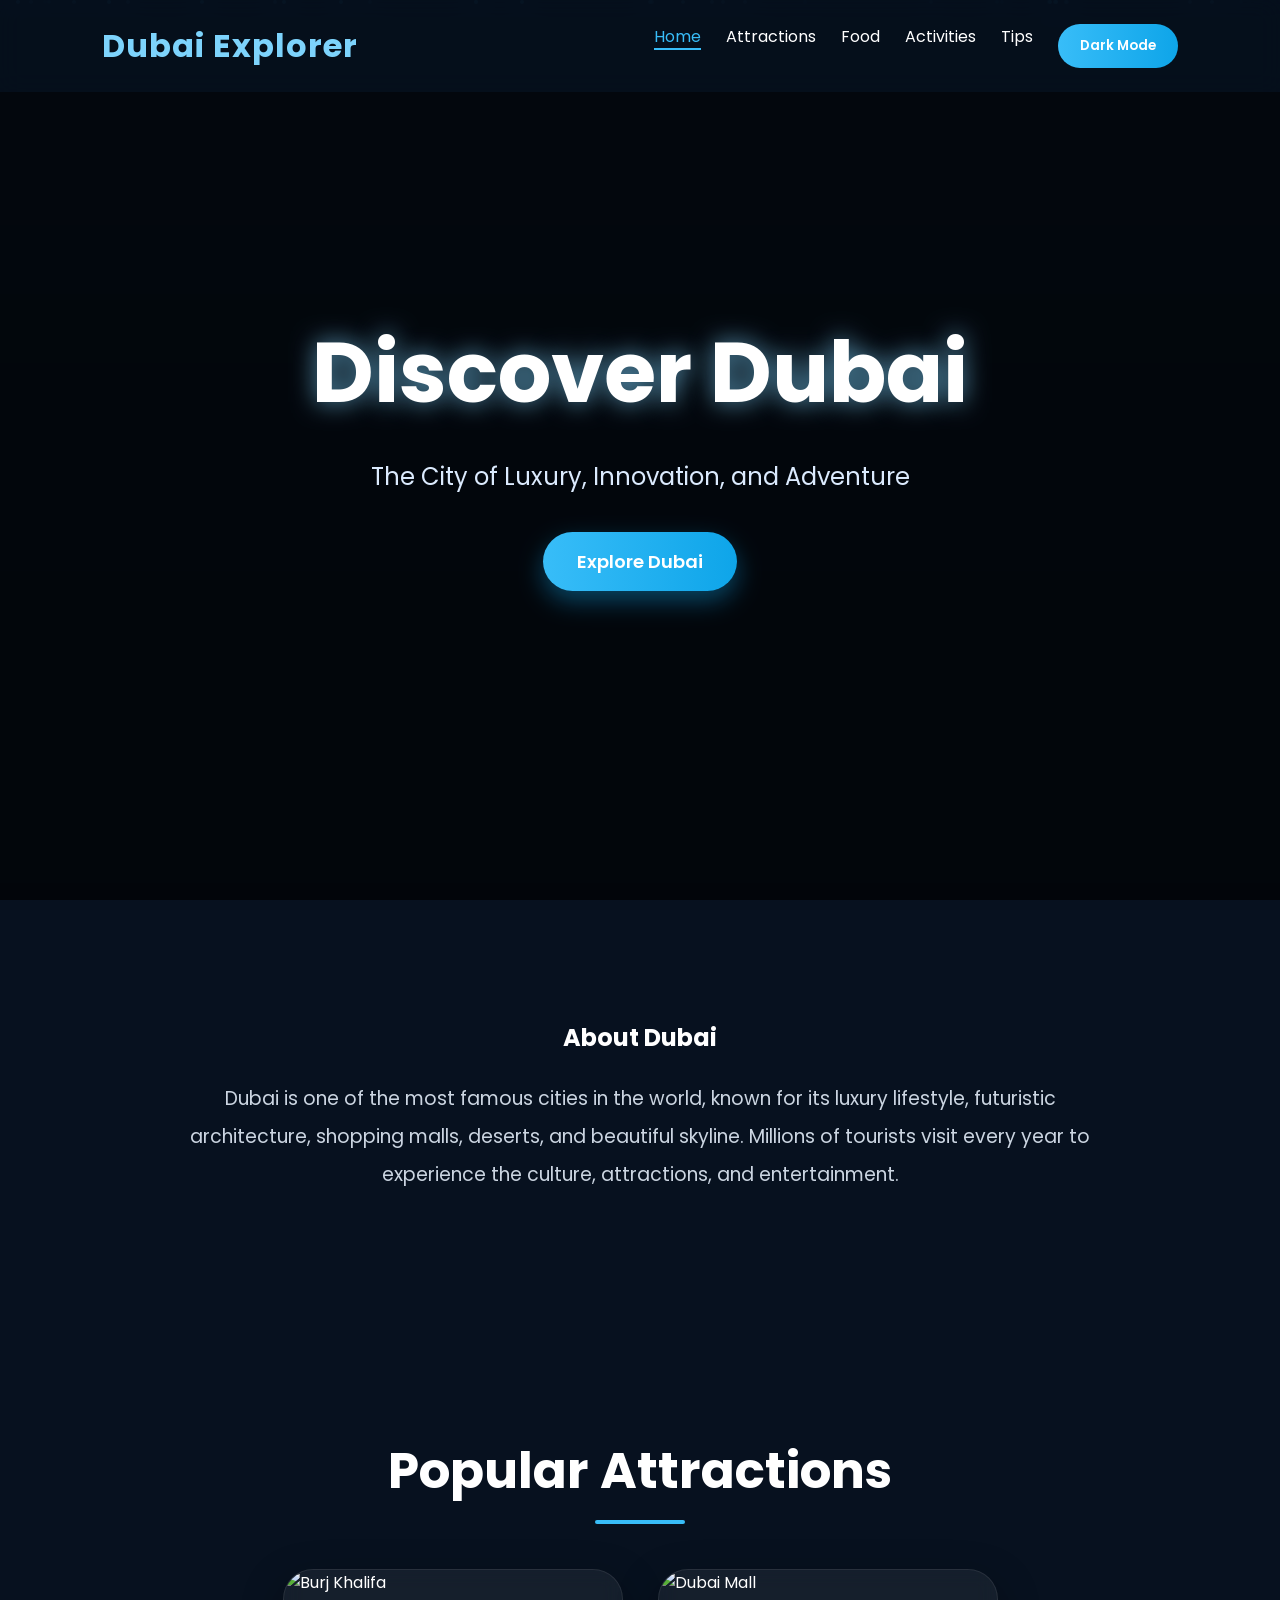
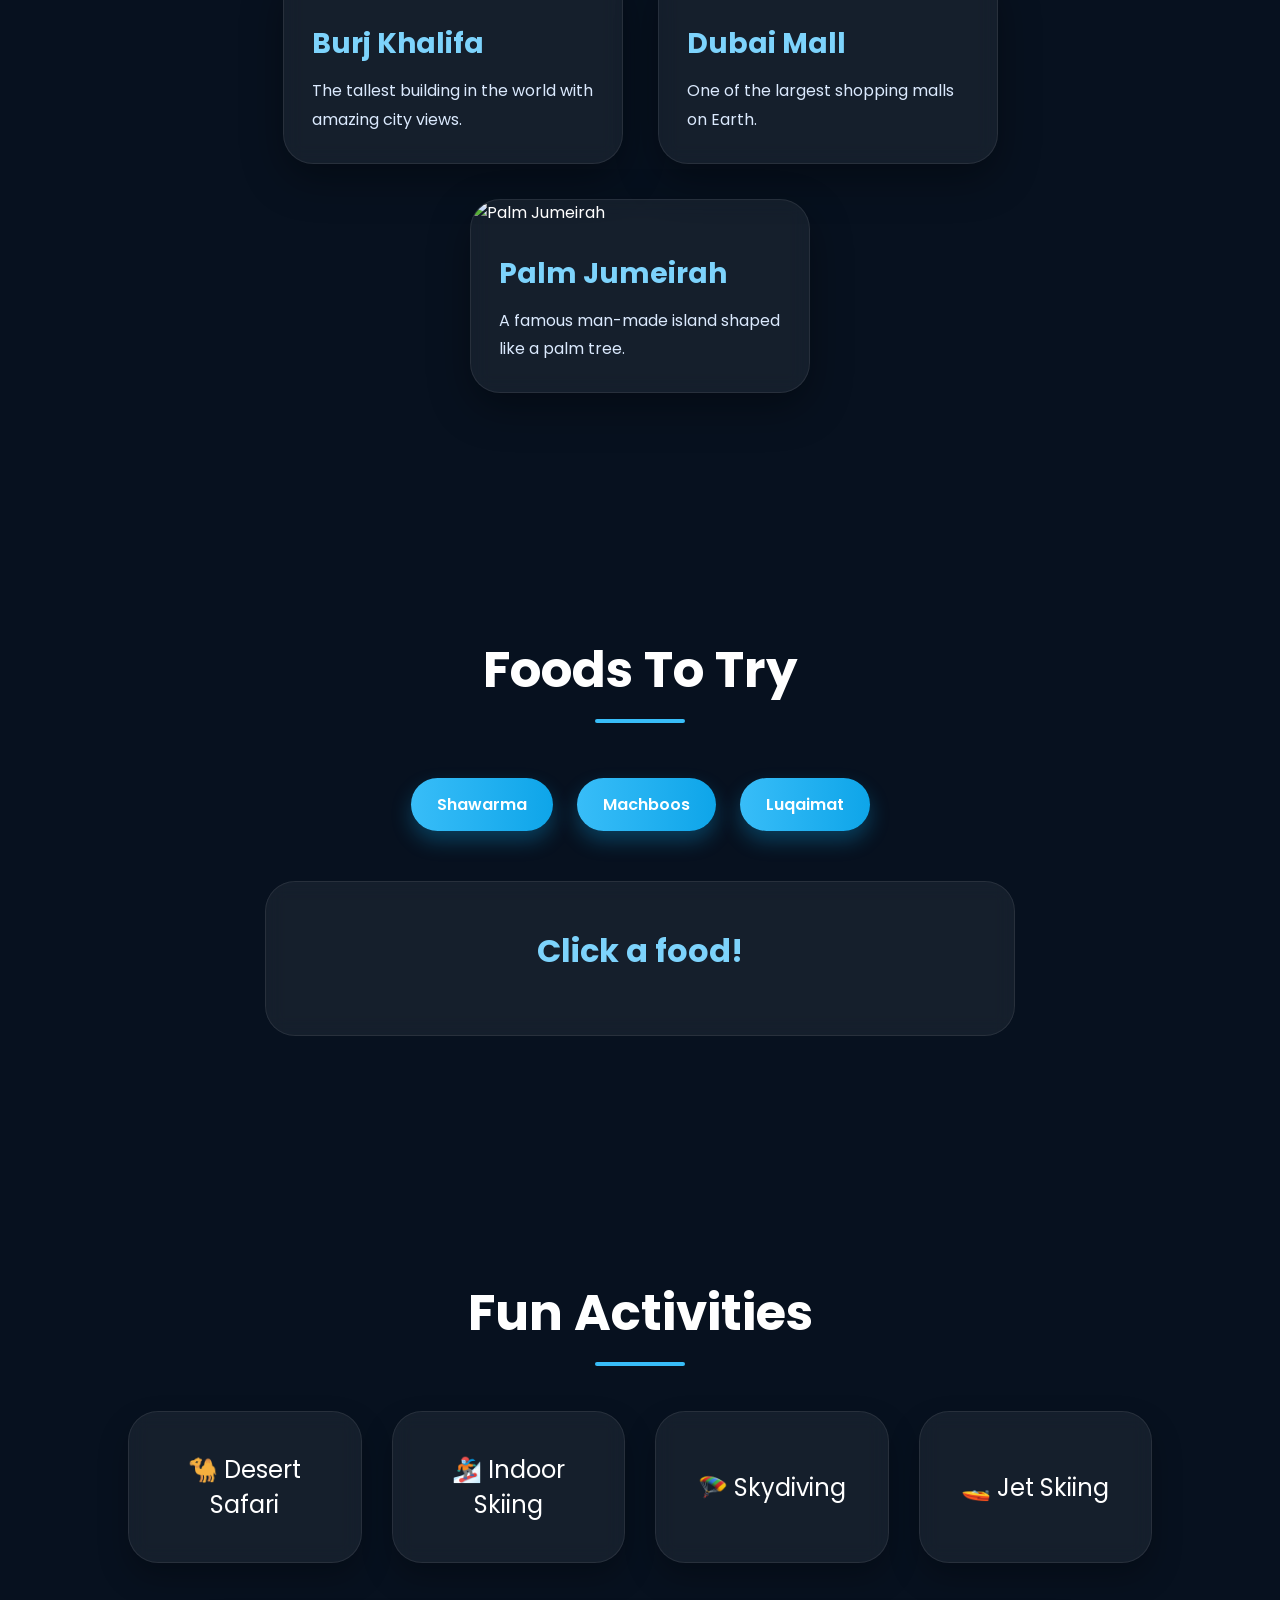
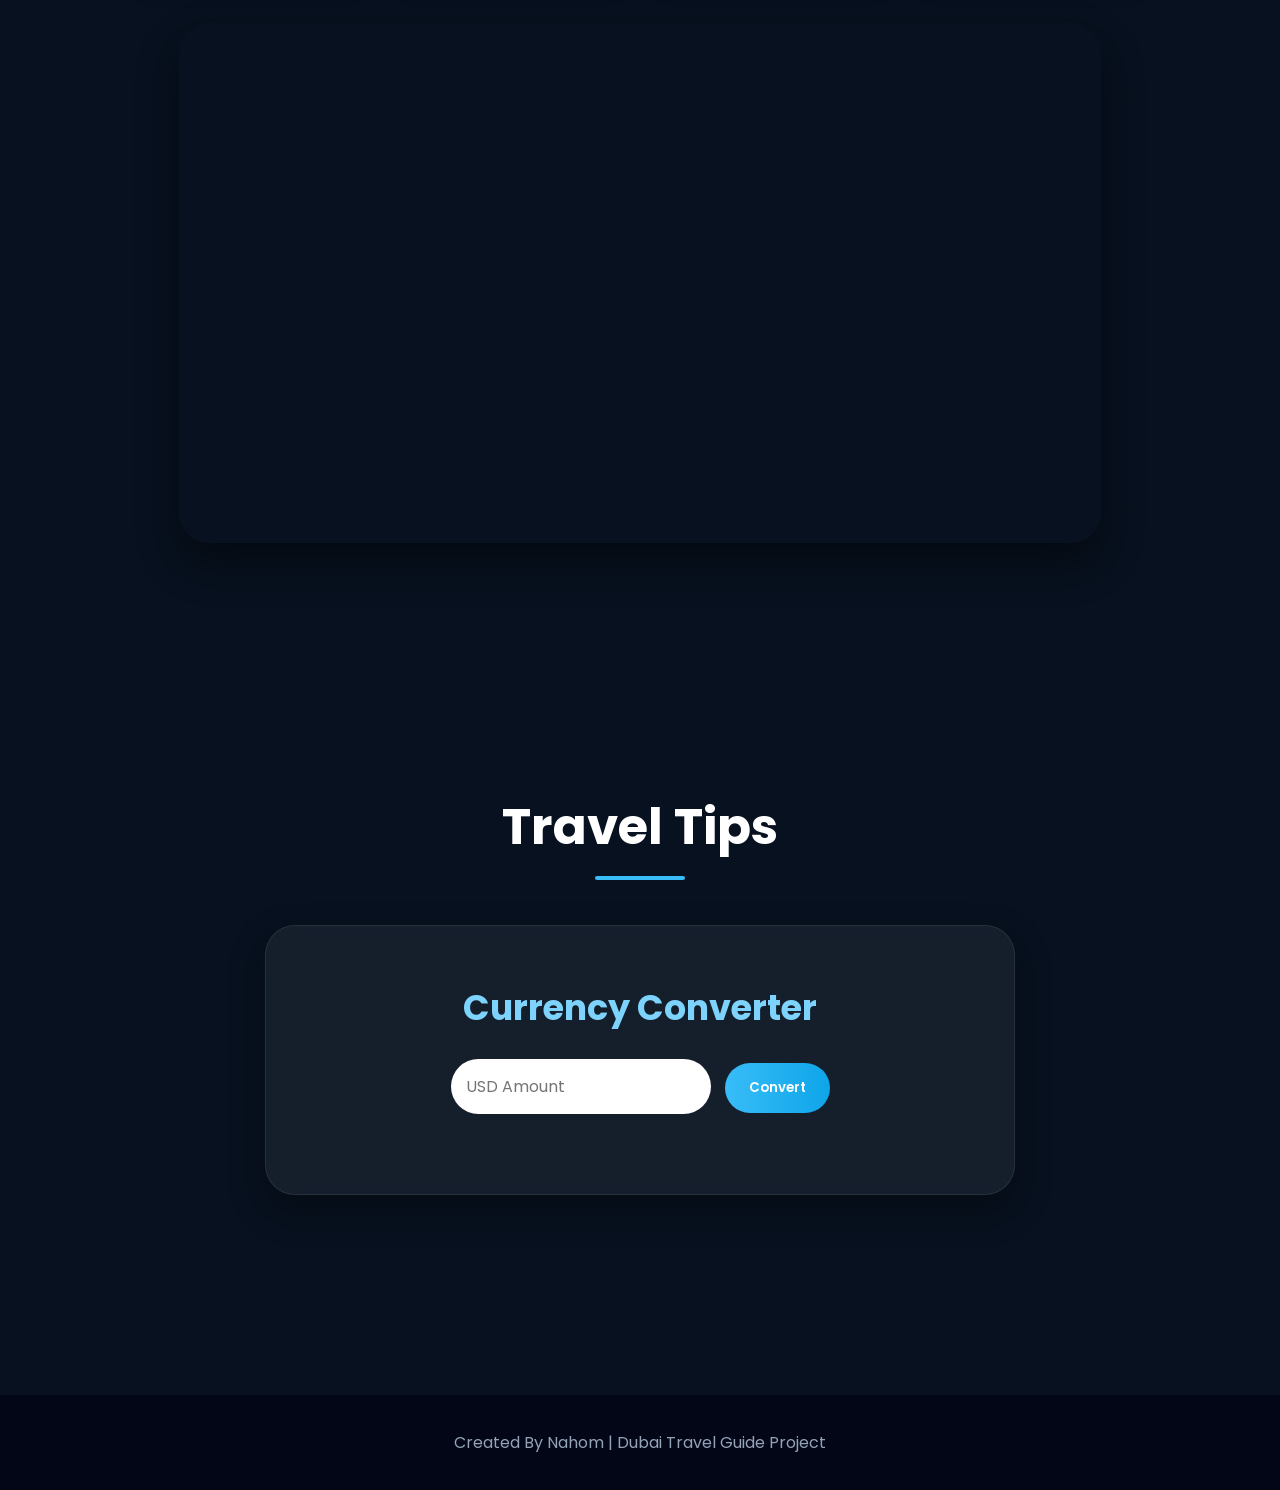
==== index.html @ 80ba0ea5 "Add files via upload" ====
<!DOCTYPE html>
<html lang="en">
<head>
    <meta charset="UTF-8">
    <meta name="viewport" content="width=device-width, initial-scale=1.0">
    <title>Discover Dubai</title>

    <link rel="stylesheet" href="style.css">

    <link href="https://fonts.googleapis.com/css2?family=Poppins:wght@300;400;600;700&display=swap" rel="stylesheet">
</head>
<body>
    <div id="loader">
        <div class="spinner"></div>
    </div>
    <div id="particles"></div>
    <div id="progressBar"></div>
    <nav class="navbar">
        <h1>Dubai Explorer</h1>
    
        <ul>
            <li><a href="index.html">Home</a></li>
            <li><a href="index.html#attractions">Attractions</a></li>
            <li><a href="index.html#food">Food</a></li>
            <li><a href="index.html#activities">Activities</a></li>
            <li><a href="index.html#tips">Tips</a></li>
                <button id="darkModeBtn">Dark Mode</button>

        </ul>
    </nav>


    <header id="home">
        <div class="overlay">
            <h2 id="typing"></h2>
            <p>The City of Luxury, Innovation, and Adventure</p>

            <button onclick="welcomeMessage()">Explore Dubai</button>
        </div>
    </header>

    <section class="about">
        <h2>About Dubai</h2>

        <p>
            Dubai is one of the most famous cities in the world, known for its luxury lifestyle,
            futuristic architecture, shopping malls, deserts, and beautiful skyline. Millions of
            tourists visit every year to experience the culture, attractions, and entertainment.
        </p>
    </section>

    <section id="attractions">
        <h2 class="section-title">Popular Attractions</h2>

        <div class="card-container">

            <div class="card">
                <img src="https://images.unsplash.com/photo-1512453979798-5ea266f8880c?q=80&w=1200&auto=format&fit=crop" alt="Burj Khalifa">

                <div class="card-content">
                    <h3>Burj Khalifa</h3>
                    <p>The tallest building in the world with amazing city views.</p>
                </div>
            </div>

            <div class="card">
                <img src="https://images.unsplash.com/photo-1580674684081-7617fbf3d745?q=80&w=1200&auto=format&fit=crop" alt="Dubai Mall">

                <div class="card-content">
                    <h3>Dubai Mall</h3>
                    <p>One of the largest shopping malls on Earth.</p>
                </div>
            </div>

            <div class="card">
                <img src="https://images.unsplash.com/photo-1577717903315-1691ae25ab3f?q=80&w=1200&auto=format&fit=crop" alt="Palm Jumeirah">

                <div class="card-content">
                    <h3>Palm Jumeirah</h3>
                    <p>A famous man-made island shaped like a palm tree.</p>
                </div>
            </div>

        </div>
    </section>

    <section id="food">
        <h2 class="section-title">Foods To Try</h2>
    
        <div class="food-buttons">
            <button onclick="showFood('shawarma')">Shawarma</button>
            <button onclick="showFood('machboos')">Machboos</button>
            <button onclick="showFood('luqaimat')">Luqaimat</button>
        </div>
    
        <div class="food-display">
            <h3 id="foodTitle">Click a food!</h3>
    
            <img class="num1" id="foodPic" style="display:none;">
    
            <p id="foodText"></p>
        </div>
    </section>
    
    
    <section id="activities">
        <h2 class="section-title">Fun Activities</h2>
    
        <div class="activity-list">
    
            <a class="activity" href="desert-safari.html">🐪 Desert Safari</a>
            <a class="activity" href="skiing.html">🏂 Indoor Skiing</a>
            <a class="activity" href="skydiving.html">🪂 Skydiving</a>
            <a class="activity" href="jetski.html">🚤 Jet Skiing</a>
    
        </div>
    
        <div class="video-container">
            <iframe width="560" height="315"
                src="https://www.youtube.com/embed/tgbNymZ7vqY"
                title="Dubai Video"
                frameborder="0"
                allowfullscreen>
            </iframe>
        </div>
    </section>

    <section id="tips">
        <h2 class="section-title">Travel Tips</h2>

        <div class="tips-box">

            <h3>Currency Converter</h3>

            <input type="number" id="usdInput" placeholder="USD Amount">

            <button onclick="convertCurrency()">Convert</button>

            <p id="currencyResult"></p>

        </div>
    </section>

    <footer>
        <p>Created By Nahom | Dubai Travel Guide Project</p>
    </footer>

    <script src="script.js"></script>
    <script>
        window.addEventListener("load", function () {
            document.body.classList.add("loaded");
        });
    </script>
</body>
</html>
---- style.css ----
*{
    margin:0;
    padding:0;
    box-sizing:border-box;
    font-family:'Poppins', sans-serif;
    scroll-behavior:smooth;
}

body{
    background:#07111f;
    color:white;
    overflow-x:hidden;
}

/* NAVBAR */

nav{
    width:100%;

    display:flex;
    justify-content:space-between;
    align-items:center;

    padding:22px 8%;

    position:fixed;
    top:0;

    background:rgba(7,17,31,0.75);

    backdrop-filter:blur(12px);

    z-index:1000;
}

nav h1{
    font-size:32px;
    font-weight:700;
    color:#7dd3fc;
    letter-spacing:1px;
}

nav ul{
    display:flex;
    list-style:none;
    gap:30px;
}

nav a{
    color:white;
    text-decoration:none;
    font-size:17px;
    transition:0.3s;
    position:relative;
}

nav a::after{
    content:"";
    position:absolute;
    left:0;
    bottom:-5px;

    width:0%;
    height:2px;

    background:#7dd3fc;

    transition:0.3s;
}

nav a:hover::after{
    width:100%;
}

#darkModeBtn{
    border:none;

    padding:12px 22px;

    border-radius:50px;

    background:linear-gradient(to right,#38bdf8,#0ea5e9);

    color:white;

    cursor:pointer;

    font-weight:600;

    transition:0.3s;
}

#darkModeBtn:hover{
    transform:translateY(-3px);
}

/* HERO */

header{
    height:100vh;

    background:
    linear-gradient(rgba(0,0,0,0.55), rgba(0,0,0,0.65)),
    url("https://images.unsplash.com/photo-1518684079-3c830dcef090?q=80&w=1600&auto=format&fit=crop");

    background-size:cover;
    background-position:center;

    display:flex;
    justify-content:center;
    align-items:center;

    text-align:center;
}

.overlay{
    max-width:800px;
    padding:40px;
}

.overlay h2{
    font-size:85px;
    color:white;
    text-shadow:0 0 25px rgba(125,211,252,0.7);
}

.overlay p{
    margin-top:20px;

    font-size:24px;

    color:#dbeafe;

    line-height:1.7;
}

.overlay button{
    margin-top:35px;

    padding:16px 34px;

    border:none;

    border-radius:50px;

    background:linear-gradient(to right,#38bdf8,#0ea5e9);

    color:white;

    font-size:18px;
    font-weight:600;

    cursor:pointer;

    transition:0.3s;

    box-shadow:0 10px 25px rgba(14,165,233,0.4);
}

.overlay button:hover{
    transform:translateY(-5px) scale(1.03);
}

/* GENERAL */

section{
    padding:120px 10%;
}

.section-title{
    text-align:center;

    font-size:50px;

    margin-bottom:60px;

    color:white;

    position:relative;
}

.section-title::after{
    content:"";

    width:90px;
    height:4px;

    background:#38bdf8;

    position:absolute;

    left:50%;
    transform:translateX(-50%);

    bottom:-15px;

    border-radius:10px;
}

/* ABOUT */

.about{
    text-align:center;
}

.about p{
    max-width:900px;

    margin:auto;

    margin-top:25px;

    font-size:19px;

    line-height:2;

    color:#cbd5e1;
}

/* CARDS */

.card-container{
    display:flex;
    justify-content:center;
    gap:35px;
    flex-wrap:wrap;
}

.card{
    width:340px;

    background:rgba(255,255,255,0.06);

    border:1px solid rgba(255,255,255,0.08);

    backdrop-filter:blur(10px);

    border-radius:30px;

    overflow:hidden;

    transition:0.4s;

    box-shadow:0 15px 40px rgba(0,0,0,0.35);
}

.card:hover{
    transform:translateY(-12px);
}

.card img{
    width:100%;
    height:240px;
    object-fit:cover;
}

.card-content{
    padding:28px;
}

.card-content h3{
    font-size:28px;
    color:#7dd3fc;
    margin-bottom:12px;
}

.card-content p{
    line-height:1.8;
    color:#dbeafe;
}

/* FOOD */

.num1{
    height: 150px;
}
.food-display{
    text-align: center;
}

#foodPic{
    display: none;
    margin: 15px auto;
    border-radius: 10px;
    max-width: 300px;
}

.food-buttons{
    text-align:center;
    margin-bottom:40px;
}

.food-buttons button{
    margin:10px;

    padding:14px 26px;

    border:none;

    border-radius:50px;

    background:linear-gradient(to right,#38bdf8,#0ea5e9);

    color:white;

    font-size:16px;
    font-weight:600;

    cursor:pointer;

    transition:0.3s;

    box-shadow:0 10px 20px rgba(14,165,233,0.3);
}

.food-buttons button:hover{
    transform:translateY(-4px);
}

.food-display{
    max-width:750px;

    margin:auto;

    background:rgba(255,255,255,0.06);

    border:1px solid rgba(255,255,255,0.08);

    backdrop-filter:blur(10px);

    padding:45px;

    border-radius:30px;

    text-align:center;
}

.food-display h3{
    font-size:32px;
    color:#7dd3fc;
    margin-bottom:15px;
}

.food-display p{
    line-height:1.9;
    color:#dbeafe;
}

/* ACTIVITIES */

.activity-list{
    display:grid;

    grid-template-columns:repeat(auto-fit,minmax(220px,1fr));

    gap:30px;
}

.activity{
    background:rgba(255,255,255,0.06);

    border:1px solid rgba(255,255,255,0.08);

    backdrop-filter:blur(10px);

    padding:40px;

    border-radius:30px;

    text-align:center;

    font-size:24px;

    transition:0.3s;

    box-shadow:0 15px 30px rgba(0,0,0,0.25);
}
.activity {
    display:flex;
    justify-content:center;
    align-items:center;
}

.activity:hover{
    transform:translateY(-8px);

    background:linear-gradient(to right,#38bdf8,#0ea5e9);
}

/* VIDEO */

.video-container{
    margin-top:60px;
    text-align:center;
}

iframe{
    width:90%;
    max-width:950px;
    height:520px;

    border:none;

    border-radius:30px;

    box-shadow:0 20px 40px rgba(0,0,0,0.45);
}

/* TIPS */

.tips-box{
    max-width:750px;

    margin:auto;

    background:rgba(255,255,255,0.06);

    border:1px solid rgba(255,255,255,0.08);

    backdrop-filter:blur(10px);

    padding:55px;

    border-radius:30px;

    text-align:center;

    box-shadow:0 15px 35px rgba(0,0,0,0.35);
}

.tips-box h3{
    font-size:35px;
    color:#7dd3fc;
    margin-bottom:25px;
}

.tips-box input{
    width:260px;

    padding:15px;

    border:none;

    border-radius:50px;

    outline:none;

    font-size:16px;
}

.tips-box button{
    margin-left:10px;

    padding:15px 24px;

    border:none;

    border-radius:50px;

    background:linear-gradient(to right,#38bdf8,#0ea5e9);

    color:white;

    font-weight:600;

    cursor:pointer;

    transition:0.3s;
}

.tips-box button:hover{
    transform:translateY(-3px);
}

#currencyResult{
    margin-top:25px;
    font-size:22px;
    color:#dbeafe;
}

/* FOOTER */

footer{
    padding:35px;

    text-align:center;

    background:#020617;

    color:#94a3b8;

    margin-top:80px;
}

/* LIGHT MODE */

.light-mode{
    background:#f1f5f9;
    color:black;
}

.light-mode nav{
    background:rgba(255,255,255,0.85);
}

.light-mode nav a{
    color:black;
}

.light-mode .card,
.light-mode .food-display,
.light-mode .activity,
.light-mode .tips-box{
    background:white;
    color:black;
    border:none;
}

.light-mode .about p,
.light-mode .card-content p,
.light-mode .food-display p,
.light-mode #currencyResult{
    color:#333;
}
/* REMOVE BLUE UNDERLINE FROM ALL LINKS */
a {
    text-decoration: none;
    color: inherit;
}

/* NAVBAR CLEANUP */
.navbar {
    width:100%;
    display:flex;
    justify-content:space-between;
    align-items:center;
    padding:22px 8%;
    position:fixed;
    top:0;
    background:rgba(7,17,31,0.85);
    backdrop-filter:blur(12px);
    z-index:1000;
}

.navbar h1 {
    font-size:32px;
    color:#7dd3fc;
}

.navbar ul {
    display:flex;
    list-style:none;
    gap:25px;
}

.navbar ul li a {
    font-size:16px;
    color:white;
    transition:0.3s;
}

.navbar ul li a:hover {
    color:#38bdf8;
}

/* BACK BUTTON */


.back-btn:hover {
    transform:translateY(-3px);
}
body {
    opacity: 0;
    transition: opacity 0.6s ease-in-out;
}

body.loaded {
    opacity: 1;
}
.hidden {
    opacity: 0;
    transform: translateY(40px);
    transition: all 0.8s ease;
}

.show {
    opacity: 1;
    transform: translateY(0);
}
.navbar ul li a.active {
    color: #38bdf8;
    border-bottom: 2px solid #38bdf8;
}
.hero-overlay h2 {
    font-size: 85px;
    text-shadow: 0 0 25px rgba(125,211,252,0.7);
}

.hero-buttons {
    margin-top: 35px;
    display: flex;
    gap: 20px;
    justify-content: center;
    align-items: center;
}

.hero-link {
    padding: 16px 34px;
    border-radius: 50px;
    border: 2px solid #38bdf8;
    color: white;
    font-weight: 600;
    transition: 0.3s;
}

.hero-link:hover {
    background: #38bdf8;
    transform: translateY(-5px);
}
#loader {
    position: fixed;
    width: 100%;
    height: 100vh;
    background: #07111f;
    display: flex;
    justify-content: center;
    align-items: center;
    z-index: 9999;
}

.spinner {
    width: 60px;
    height: 60px;
    border: 6px solid rgba(255,255,255,0.2);
    border-top: 6px solid #38bdf8;
    border-radius: 50%;
    animation: spin 1s linear infinite;
}

@keyframes spin {
    100% { transform: rotate(360deg); }
}
#particles {
    position: fixed;
    width: 100%;
    height: 100%;
    top: 0;
    left: 0;
    overflow: hidden;
    z-index: -1;
}

.particle {
    position: absolute;
    width: 4px;
    height: 4px;
    background: #38bdf8;
    border-radius: 50%;
    opacity: 0.6;
    animation: floatUp 10s linear infinite;
}

@keyframes floatUp {
    from {
        transform: translateY(100vh);
        opacity: 0;
    }
    to {
        transform: translateY(-10vh);
        opacity: 1;
    }
}
#progressBar {
    position: fixed;
    top: 0;
    left: 0;
    height: 5px;
    width: 0%;
    background: linear-gradient(to right, #38bdf8, #0ea5e9);
    z-index: 10000;
}
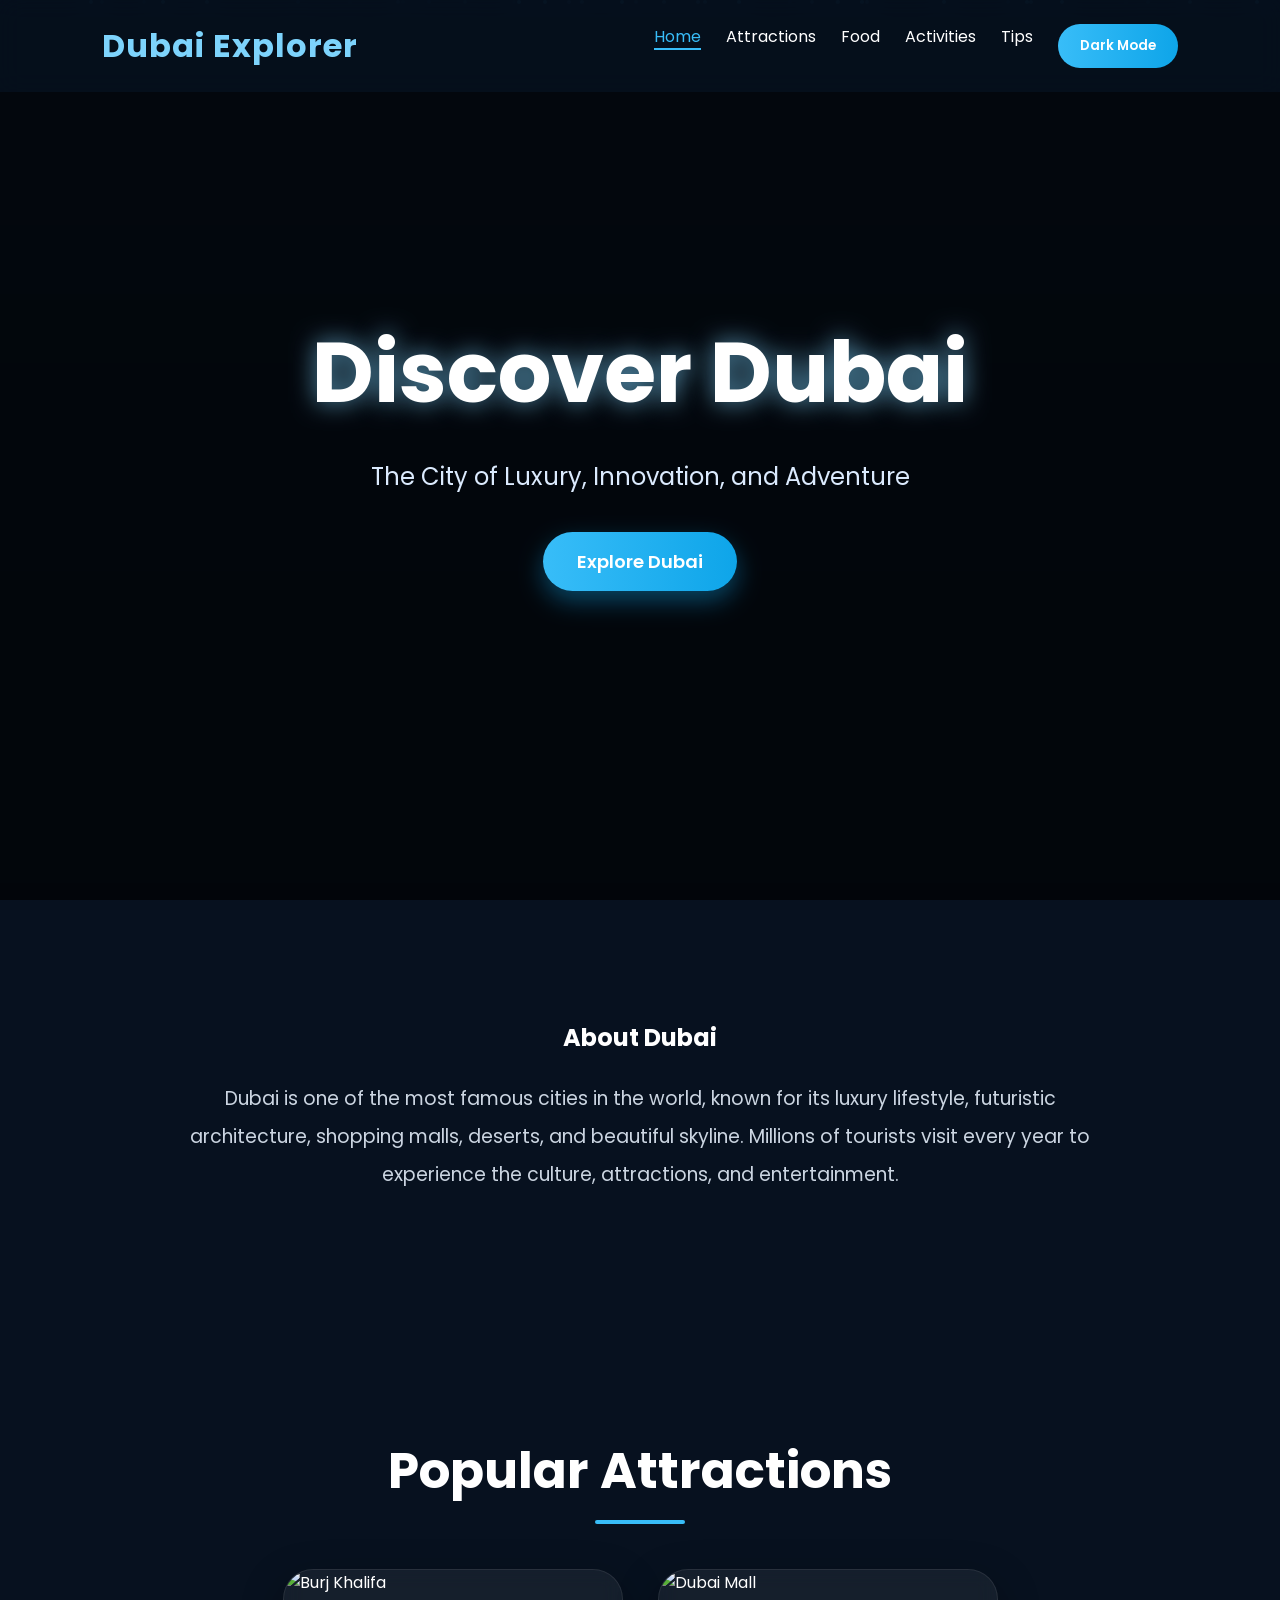
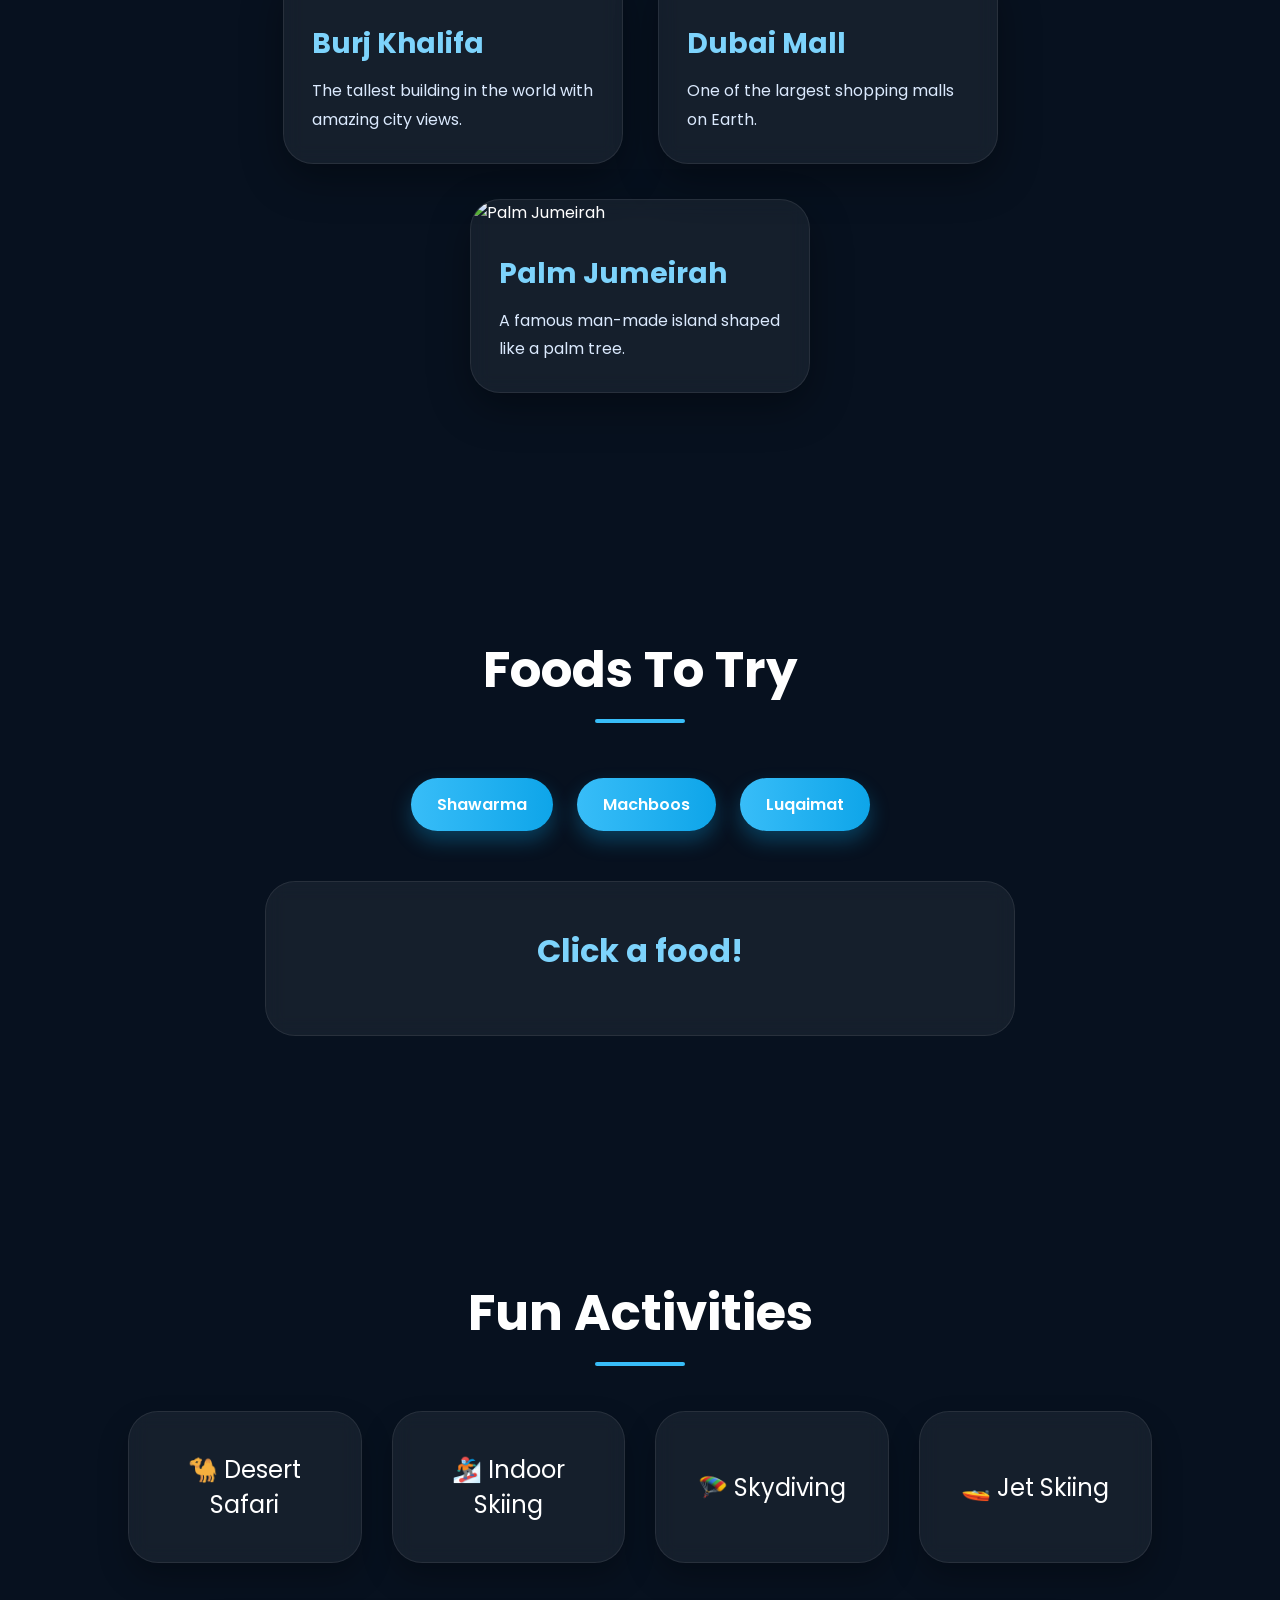
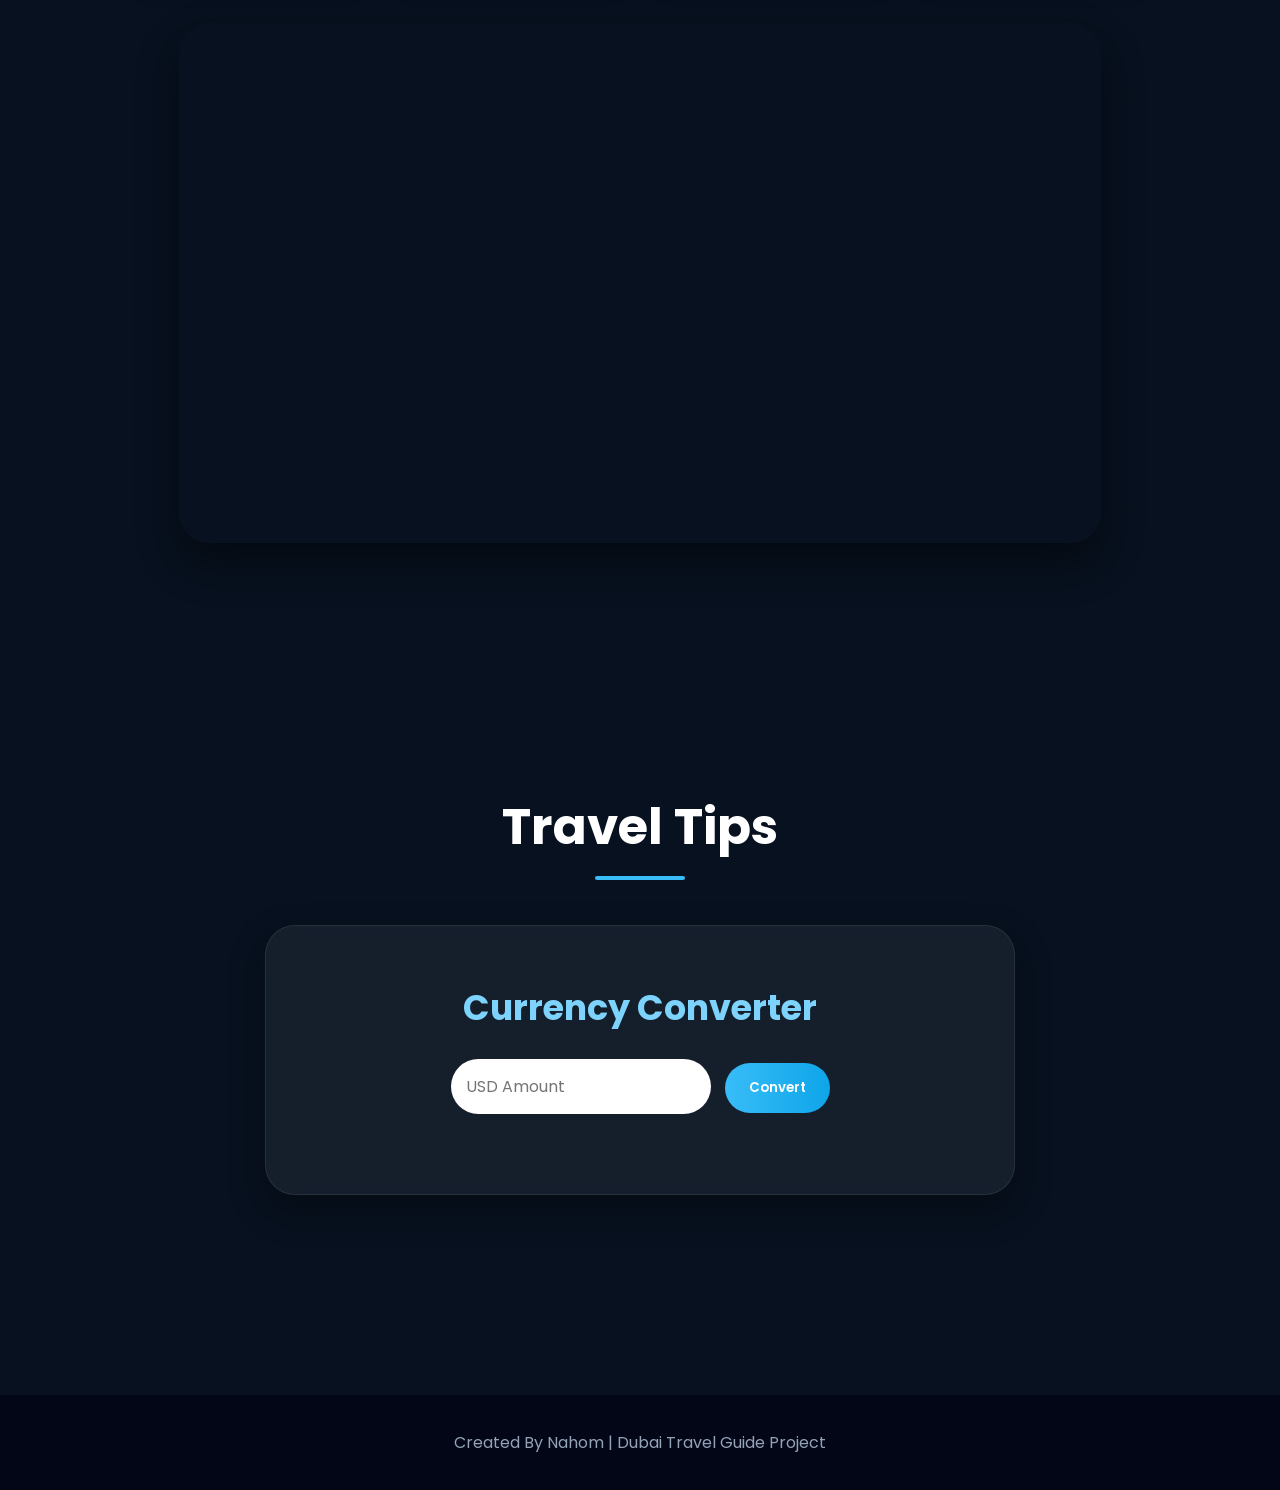
==== commit dc7844ad: "Update index.html" ====
--- a/index.html
+++ b/index.html
@@ -116,12 +116,16 @@
         </div>
     
         <div class="video-container">
-            <iframe width="560" height="315"
-                src="https://www.youtube.com/embed/tgbNymZ7vqY"
-                title="Dubai Video"
-                frameborder="0"
-                allowfullscreen>
-            </iframe>
+           
+            <iframe 
+            width="560" 
+            height="315" 
+            src="https://www.youtube.com/embed/MnUh9nVYqjg" 
+            title="YouTube video player" 
+            frameborder="0" 
+            allow="accelerometer; autoplay; clipboard-write; encrypted-media; gyroscope; picture-in-picture" 
+            allowfullscreen>
+        </iframe>
         </div>
     </section>
 
@@ -152,4 +156,4 @@
         });
     </script>
 </body>
-</html>+</html>
